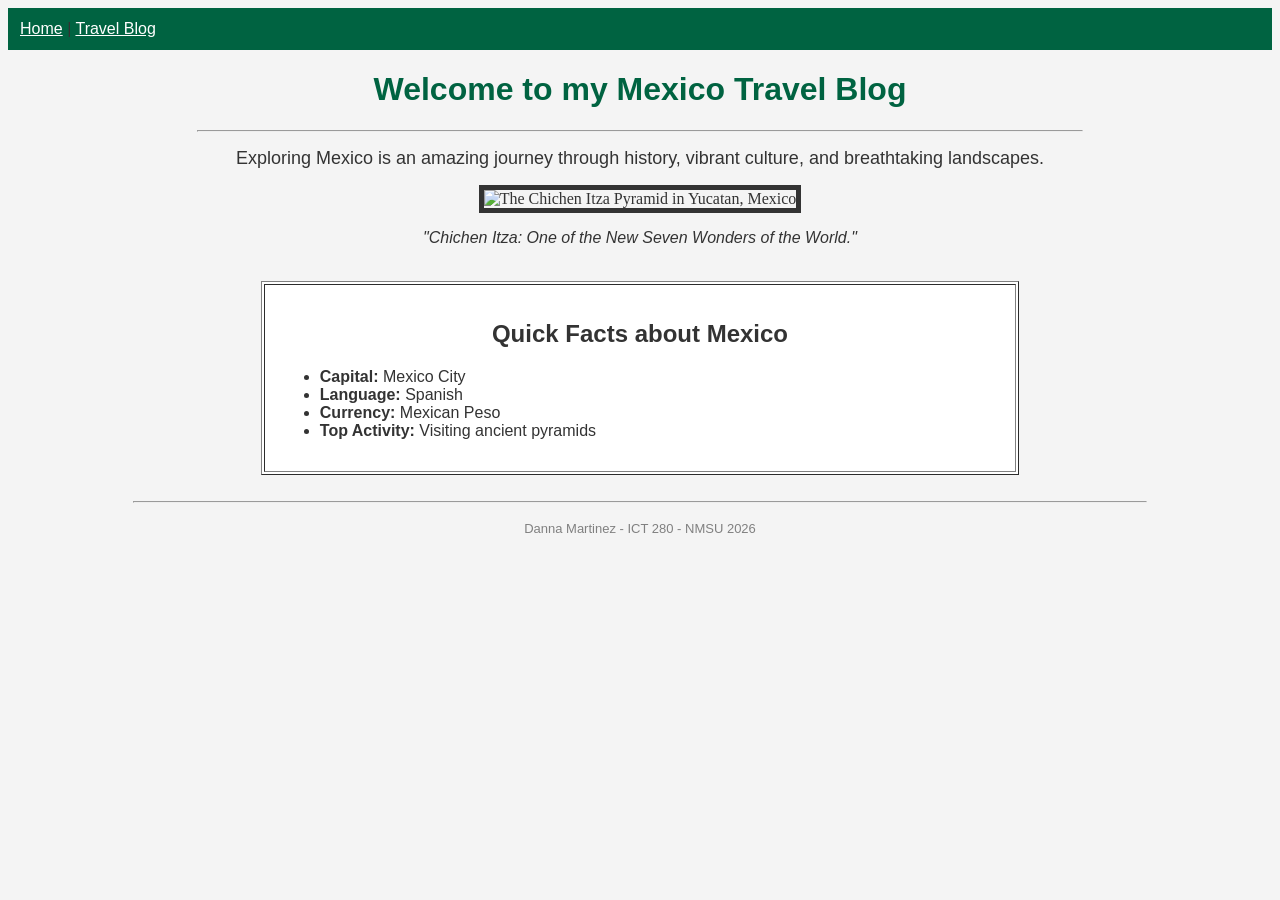
==== index.html @ 177962a7 "Added Project 2 HTML page" ====
<!DOCTYPE html>
<html lang="en">
<head>
    <meta charset="UTF-8">
    <title>Home - Exploring Mexico</title>
</head>
<body bgcolor="#f4f4f4" text="#333333">

    <nav>
        <table width="100%" bgcolor="#006341" cellpadding="10" border="0">
            <tr>
                <td>
                    <font face="Arial">
                        <a href="index.html" style="color: white;">Home</a> | 
                        <a href="html/project2.html" style="color: white;">Travel Blog</a>
                    </font>
                </td>
            </tr>
        </table>
    </nav>

    <div align="center">
        <h1><font face="Arial" color="#006341">Welcome to my Mexico Travel Blog</font></h1>
        <hr width="70%">
    </div>

    <p align="center">
        <font face="Arial" size="4">
            Exploring Mexico is an amazing journey through history, vibrant culture, and breathtaking landscapes. 
        </font>
    </p>

    <div align="center">
        <img src="https://travelgrafia.co/wp-content/uploads/2023/08/Tour-Chichen-Itza-desde-Cancun.jpg" 
             alt="The Chichen Itza Pyramid in Yucatan, Mexico" 
             border="5" 
             width="500">
        <p><font face="Arial"><i>"Chichen Itza: One of the New Seven Wonders of the World."</i></font></p>
    </div>

    <br>

    <table align="center" width="60%" bgcolor="#ffffff" border="1" cellpadding="15">
        <tr>
            <td>
                <div align="center">
                    <h2><font face="Arial">Quick Facts about Mexico</font></h2>
                </div>
                <font face="Arial">
                    <ul>
                        <li><b>Capital:</b> Mexico City</li>
                        <li><b>Language:</b> Spanish</li>
                        <li><b>Currency:</b> Mexican Peso</li>
                        <li><b>Top Activity:</b> Visiting ancient pyramids</li>
                    </ul>
                </font>
            </td>
        </tr>
    </table>

    <br>
    <hr width="80%">
    
    <div align="center">
        <p><font size="2" color="gray" face="Arial">Danna Martinez  - ICT 280 - NMSU 2026</font></p>
    </div>

</body>
</html>
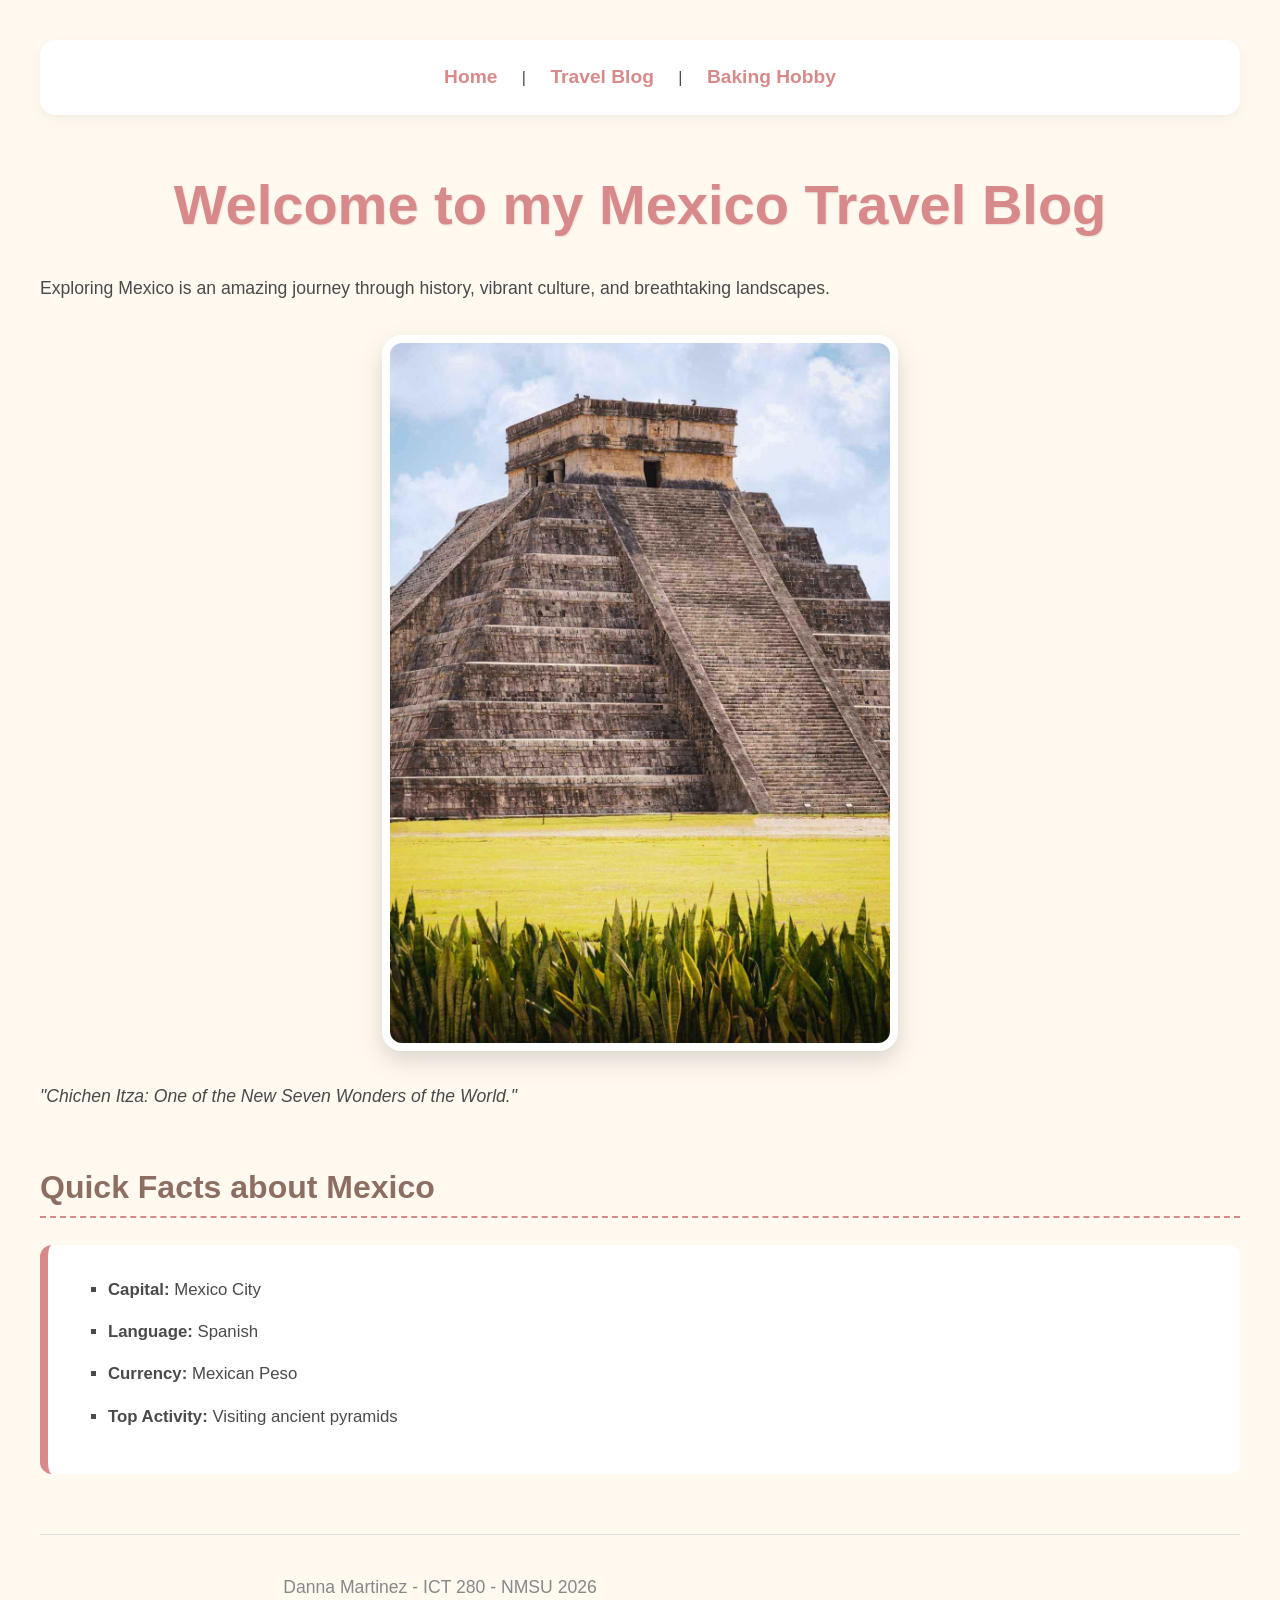
==== commit c5281060: "Updated index.html to use external CSS and corrected navigation" ====
--- a/index.html
+++ b/index.html
@@ -2,68 +2,43 @@
 <html lang="en">
 <head>
     <meta charset="UTF-8">
+    <meta name="viewport" content="width=device-width, initial-scale=1.0">
     <title>Home - Exploring Mexico</title>
+    <link rel="stylesheet" href="css/style.css">
 </head>
-<body bgcolor="#f4f4f4" text="#333333">
+<body>
 
     <nav>
-        <table width="100%" bgcolor="#006341" cellpadding="10" border="0">
-            <tr>
-                <td>
-                    <font face="Arial">
-                        <a href="index.html" style="color: white;">Home</a> | 
-                        <a href="html/project2.html" style="color: white;">Travel Blog</a>
-                    </font>
-                </td>
-            </tr>
-        </table>
+        <a href="index.html">Home</a> | 
+        <a href="html/project2.html">Travel Blog</a> | 
+        <a href="html/project3.html">Baking Hobby</a>
     </nav>
 
-    <div align="center">
-        <h1><font face="Arial" color="#006341">Welcome to my Mexico Travel Blog</font></h1>
-        <hr width="70%">
-    </div>
+    <header>
+        <h1>Welcome to my Mexico Travel Blog</h1>
+        <p>Exploring Mexico is an amazing journey through history, vibrant culture, and breathtaking landscapes.</p>
+    </header>
 
-    <p align="center">
-        <font face="Arial" size="4">
-            Exploring Mexico is an amazing journey through history, vibrant culture, and breathtaking landscapes. 
-        </font>
-    </p>
+    <main>
+        <div class="image-section">
+            <img src="images/chichen-itza.png" alt="The Chichen Itza Pyramid in Yucatan, Mexico" width="500">
+            <p><i>"Chichen Itza: One of the New Seven Wonders of the World."</i></p>
+        </div>
 
-    <div align="center">
-        <img src="https://travelgrafia.co/wp-content/uploads/2023/08/Tour-Chichen-Itza-desde-Cancun.jpg" 
-             alt="The Chichen Itza Pyramid in Yucatan, Mexico" 
-             border="5" 
-             width="500">
-        <p><font face="Arial"><i>"Chichen Itza: One of the New Seven Wonders of the World."</i></font></p>
-    </div>
+        <section>
+            <h2>Quick Facts about Mexico</h2>
+            <ul>
+                <li><b>Capital:</b> Mexico City</li>
+                <li><b>Language:</b> Spanish</li>
+                <li><b>Currency:</b> Mexican Peso</li>
+                <li><b>Top Activity:</b> Visiting ancient pyramids</li>
+            </ul>
+        </section>
+    </main>
 
-    <br>
-
-    <table align="center" width="60%" bgcolor="#ffffff" border="1" cellpadding="15">
-        <tr>
-            <td>
-                <div align="center">
-                    <h2><font face="Arial">Quick Facts about Mexico</font></h2>
-                </div>
-                <font face="Arial">
-                    <ul>
-                        <li><b>Capital:</b> Mexico City</li>
-                        <li><b>Language:</b> Spanish</li>
-                        <li><b>Currency:</b> Mexican Peso</li>
-                        <li><b>Top Activity:</b> Visiting ancient pyramids</li>
-                    </ul>
-                </font>
-            </td>
-        </tr>
-    </table>
-
-    <br>
-    <hr width="80%">
-    
-    <div align="center">
-        <p><font size="2" color="gray" face="Arial">Danna Martinez  - ICT 280 - NMSU 2026</font></p>
-    </div>
+    <footer>
+        <p>Danna Martinez - ICT 280 - NMSU 2026</p>
+    </footer>
 
 </body>
-</html> +</html>
--- a/css/style.css
+++ b/css/style.css
@@ -0,0 +1,90 @@
+body {
+    background-color: #fff9f0;
+    font-family: 'Segoe UI', Tahoma, Geneva, Verdana, sans-serif;
+    color: #4a4a4a;
+    margin: 0;
+    padding: 40px;
+    line-height: 1.8;
+}
+
+h1 {
+    color: #d88a8a;
+    font-size: 3.5rem;
+    text-align: center;
+    margin-bottom: 10px;
+    text-shadow: 1px 1px 2px rgba(0,0,0,0.1);
+}
+
+h2 {
+    color: #8d6e63;
+    border-bottom: 2px dashed #d88a8a;
+    padding-top: 20px;
+    font-size: 2rem;
+}
+
+h3 {
+    color: #d88a8a;
+    font-size: 1.6rem;
+    margin-top: 30px;
+}
+
+p {
+    font-size: 1.1rem;
+    margin-bottom: 20px;
+    max-width: 800px;
+}
+
+nav {
+    background-color: #ffffff;
+    padding: 20px;
+    text-align: center;
+    border-radius: 15px;
+    box-shadow: 0 4px 10px rgba(0,0,0,0.05);
+    margin-bottom: 40px;
+}
+
+nav a {
+    color: #d88a8a;
+    text-decoration: none;
+    font-weight: bold;
+    margin: 0 20px;
+    font-size: 1.2rem;
+    transition: 0.3s;
+}
+
+nav a:hover, .external-link:hover {
+    color: #5d4037;
+    text-decoration: underline;
+}
+
+ul {
+    background-color: #ffffff;
+    padding: 30px 60px;
+    border-radius: 12px;
+    border-left: 8px solid #d88a8a;
+    list-style-type: square;
+}
+
+li {
+    margin-bottom: 12px;
+    font-size: 1.05rem;
+}
+
+img {
+    display: block;
+    margin: 30px auto;
+    border-radius: 20px;
+    box-shadow: 0 10px 25px rgba(0,0,0,0.15);
+    border: 8px solid #ffffff;
+    max-width: 100%;
+    height: auto;
+}
+
+footer {
+    text-align: center;
+    margin-top: 60px;
+    padding-top: 20px;
+    border-top: 1px solid #e0e0e0;
+    font-size: 0.9rem;
+    color: #888;
+}
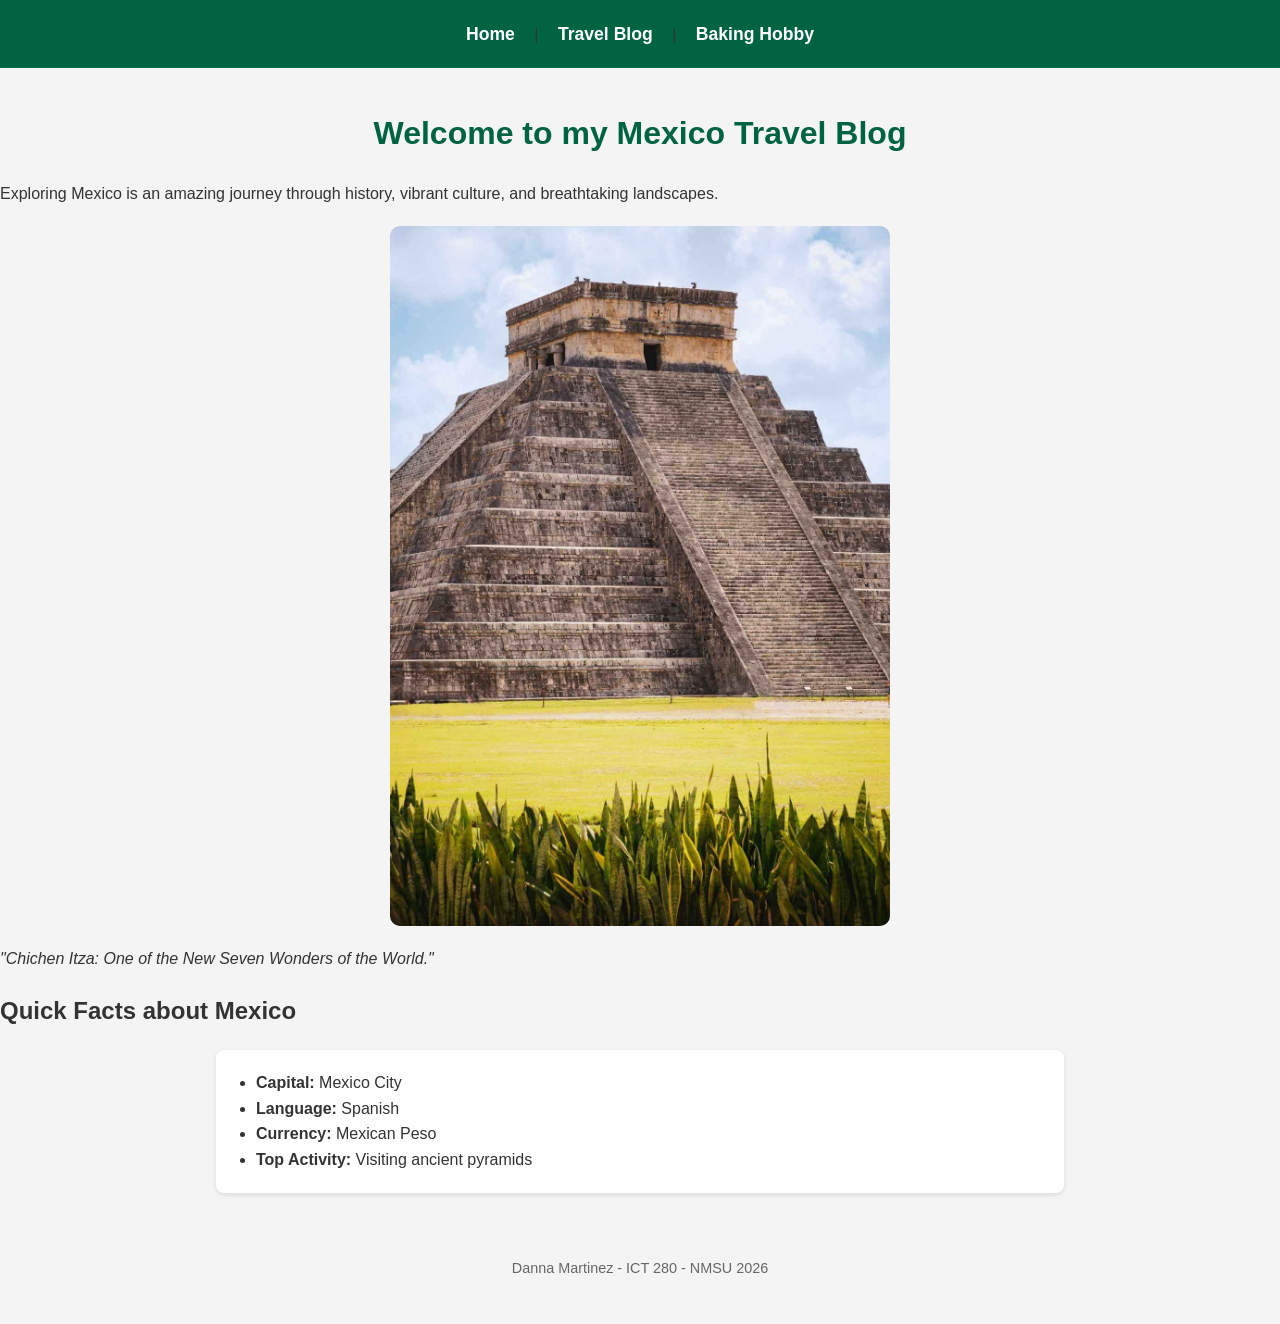
==== commit d5312747: "Corrected index style" ====
--- a/index.html
+++ b/index.html
@@ -6,7 +6,7 @@
     <title>Home - Exploring Mexico</title>
     <link rel="stylesheet" href="css/style.css">
 </head>
-<body>
+<body class="index-page">
 
     <nav>
         <a href="index.html">Home</a> | 
--- a/css/style.css
+++ b/css/style.css
@@ -1,90 +1,94 @@
 body {
-    background-color: #fff9f0;
     font-family: 'Segoe UI', Tahoma, Geneva, Verdana, sans-serif;
-    color: #4a4a4a;
     margin: 0;
-    padding: 40px;
-    line-height: 1.8;
-}
-
-h1 {
-    color: #d88a8a;
-    font-size: 3.5rem;
-    text-align: center;
-    margin-bottom: 10px;
-    text-shadow: 1px 1px 2px rgba(0,0,0,0.1);
-}
-
-h2 {
-    color: #8d6e63;
-    border-bottom: 2px dashed #d88a8a;
-    padding-top: 20px;
-    font-size: 2rem;
-}
-
-h3 {
-    color: #d88a8a;
-    font-size: 1.6rem;
-    margin-top: 30px;
-}
-
-p {
-    font-size: 1.1rem;
-    margin-bottom: 20px;
-    max-width: 800px;
+    padding: 0;
+    line-height: 1.6;
 }
 
 nav {
-    background-color: #ffffff;
     padding: 20px;
     text-align: center;
-    border-radius: 15px;
-    box-shadow: 0 4px 10px rgba(0,0,0,0.05);
-    margin-bottom: 40px;
 }
 
 nav a {
-    color: #d88a8a;
     text-decoration: none;
     font-weight: bold;
-    margin: 0 20px;
-    font-size: 1.2rem;
-    transition: 0.3s;
+    margin: 0 15px;
+    font-size: 1.1rem;
 }
 
-nav a:hover, .external-link:hover {
-    color: #5d4037;
-    text-decoration: underline;
-}
-
-ul {
-    background-color: #ffffff;
-    padding: 30px 60px;
-    border-radius: 12px;
-    border-left: 8px solid #d88a8a;
-    list-style-type: square;
-}
-
-li {
-    margin-bottom: 12px;
-    font-size: 1.05rem;
+footer {
+    text-align: center;
+    padding: 30px;
+    font-size: 0.9rem;
+    color: #666;
 }
 
 img {
     display: block;
-    margin: 30px auto;
-    border-radius: 20px;
-    box-shadow: 0 10px 25px rgba(0,0,0,0.15);
-    border: 8px solid #ffffff;
+    margin: 20px auto;
+    border-radius: 10px;
     max-width: 100%;
     height: auto;
 }
 
-footer {
+.index-page {
+    background-color: #f4f4f4;
+    color: #333;
+}
+
+.index-page nav {
+    background-color: #006341;
+}
+
+.index-page nav a {
+    color: white;
+}
+
+.index-page h1 {
+    color: #006341;
     text-align: center;
-    margin-top: 60px;
+    margin-top: 40px;
+}
+
+.index-page ul {
+    background: white;
+    width: 60%;
+    margin: 20px auto;
+    padding: 20px 40px;
+    border-radius: 8px;
+    box-shadow: 0 2px 5px rgba(0,0,0,0.1);
+}
+
+.baking-page {
+    background-color: #fffaf0;
+    padding: 40px;
+}
+
+.baking-page nav {
+    background-color: #ffffff;
+    border-radius: 15px;
+    box-shadow: 0 4px 10px rgba(0,0,0,0.05);
+    margin-bottom: 30px;
+}
+
+.baking-page nav a {
+    color: #d88a8a;
+}
+
+.baking-page h1, .baking-page h2, .baking-page h3 {
+    color: #d88a8a;
+}
+
+.baking-page h2 {
+    border-bottom: 2px dashed #d88a8a;
     padding-top: 20px;
-    border-top: 1px solid #e0e0e0;
-    font-size: 0.9rem;
-    color: #888;
+}
+
+.baking-page ul {
+    background-color: #ffffff;
+    padding: 25px 50px;
+    border-radius: 12px;
+    border-left: 8px solid #d88a8a;
+    list-style-type: square;
 }
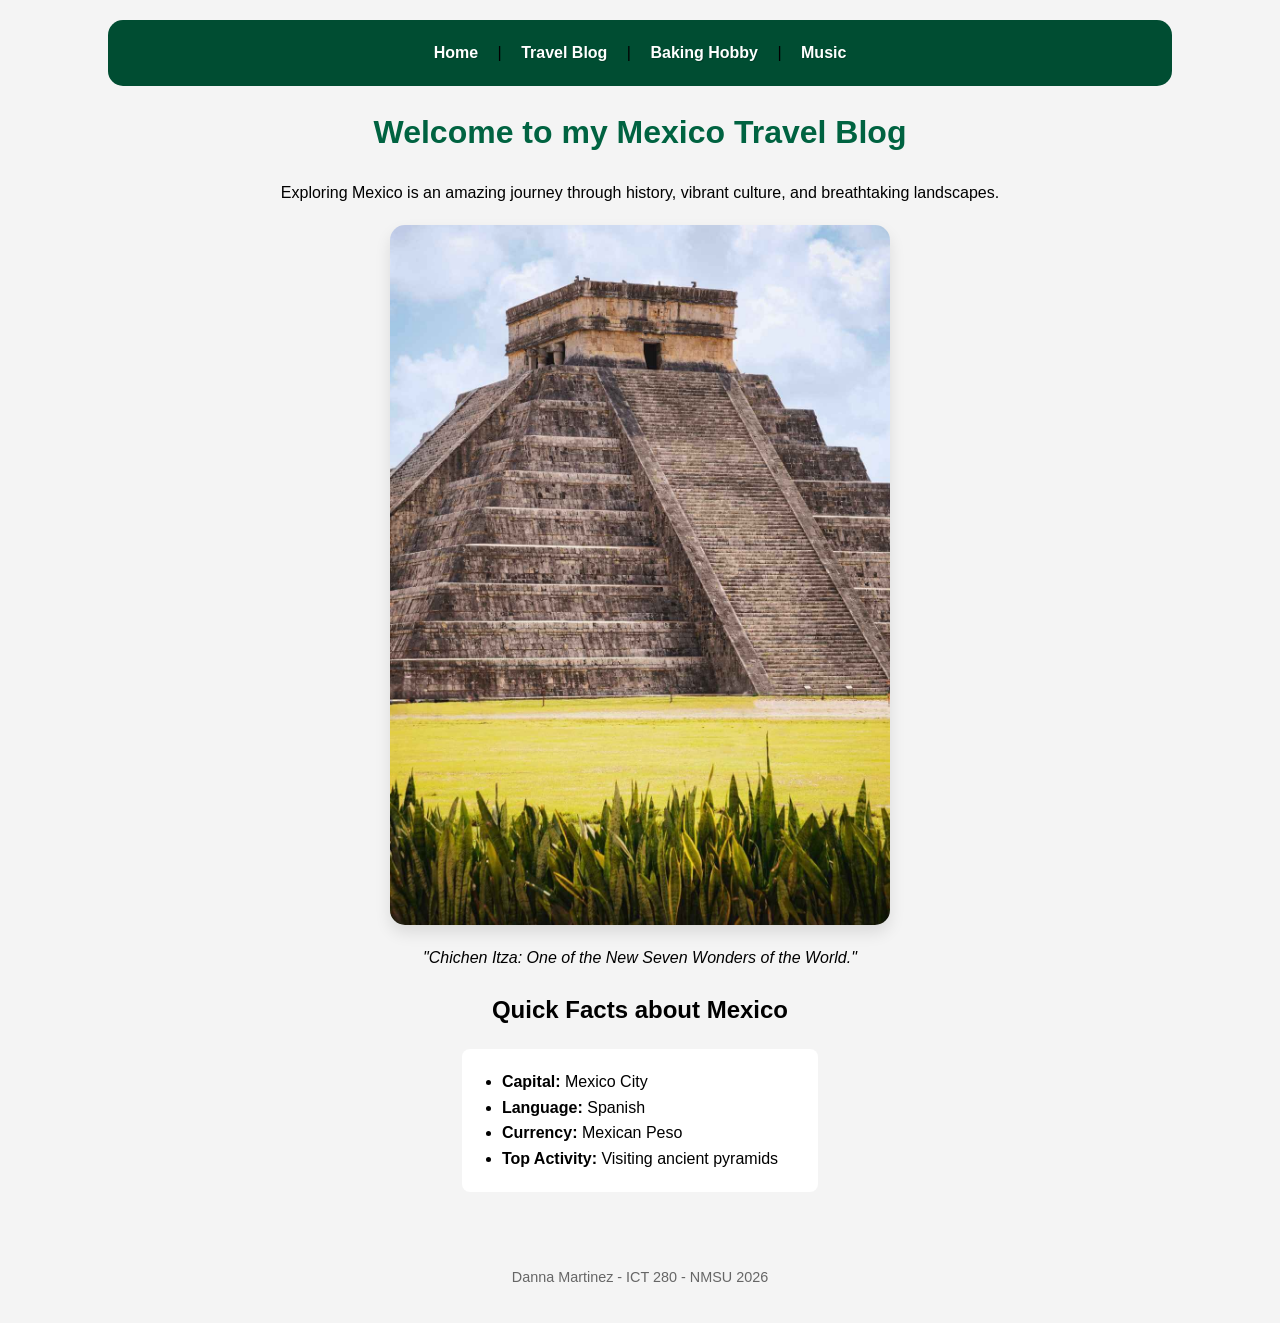
==== commit b64605fa: "Add music page" ====
--- a/index.html
+++ b/index.html
@@ -11,7 +11,8 @@
     <nav>
         <a href="index.html">Home</a> | 
         <a href="html/project2.html">Travel Blog</a> | 
-        <a href="html/project3.html">Baking Hobby</a>
+        <a href="html/project3.html">Baking Hobby</a> |
+        <a href="project4.html">Music</a>
     </nav>
 
     <header>
--- a/css/style.css
+++ b/css/style.css
@@ -1,94 +1,103 @@
 body {
-    font-family: 'Segoe UI', Tahoma, Geneva, Verdana, sans-serif;
+    font-family: 'Segoe UI', Arial, sans-serif;
     margin: 0;
     padding: 0;
     line-height: 1.6;
+    text-align: center;
 }
 
 nav {
     padding: 20px;
-    text-align: center;
+    margin: 20px auto;
+    width: 80%;
+    border-radius: 15px;
 }
 
 nav a {
     text-decoration: none;
     font-weight: bold;
     margin: 0 15px;
-    font-size: 1.1rem;
 }
 
-footer {
-    text-align: center;
-    padding: 30px;
-    font-size: 0.9rem;
-    color: #666;
-}
-
-img {
-    display: block;
-    margin: 20px auto;
-    border-radius: 10px;
-    max-width: 100%;
-    height: auto;
-}
-
-.index-page {
-    background-color: #f4f4f4;
-    color: #333;
+body.index-page {
+    background-color: #f4f4f4 !important;
 }
 
 .index-page nav {
-    background-color: #006341;
+    background-color: #004d32 !important;
 }
 
 .index-page nav a {
-    color: white;
+    color: #ffffff !important; 
+    text-shadow: 1px 1px 1px rgba(0,0,0,0.2);
 }
 
 .index-page h1 {
-    color: #006341;
+    color: #006341 !important;
+}
+
+.index-page p, 
+.index-page h2,
+.index-page i {
     text-align: center;
-    margin-top: 40px;
+    display: block;
+    margin-left: auto;
+    margin-right: auto;
+    max-width: 800px;
 }
 
 .index-page ul {
+    display: table;
+    margin: 20px auto;
+    text-align: left;
     background: white;
-    width: 60%;
-    margin: 20px auto;
     padding: 20px 40px;
     border-radius: 8px;
-    box-shadow: 0 2px 5px rgba(0,0,0,0.1);
 }
 
-.baking-page {
-    background-color: #fffaf0;
-    padding: 40px;
+body.baking-page {
+    background-color: #fffaf0 !important;
 }
 
 .baking-page nav {
-    background-color: #ffffff;
-    border-radius: 15px;
+    background-color: #ffffff !important;
     box-shadow: 0 4px 10px rgba(0,0,0,0.05);
-    margin-bottom: 30px;
 }
 
 .baking-page nav a {
-    color: #d88a8a;
+    color: #b36161 !important;
 }
 
-.baking-page h1, .baking-page h2, .baking-page h3 {
-    color: #d88a8a;
+.baking-page h1, 
+.baking-page h2, 
+.baking-page h3 {
+    color: #b36161 !important;
 }
 
 .baking-page h2 {
-    border-bottom: 2px dashed #d88a8a;
-    padding-top: 20px;
+    border-bottom: 2px dashed #b36161;
 }
 
 .baking-page ul {
     background-color: #ffffff;
     padding: 25px 50px;
     border-radius: 12px;
-    border-left: 8px solid #d88a8a;
+    border-left: 8px solid #b36161;
     list-style-type: square;
+    display: inline-block;
+    text-align: left;
+}
+
+img {
+    border-radius: 15px;
+    box-shadow: 0 8px 16px rgba(0,0,0,0.1);
+    margin: 20px auto;
+    display: block;
+}
+
+footer {
+    margin-top: 40px;
+    padding: 20px;
+    font-size: 0.9rem;
+    color: #666;
 }
